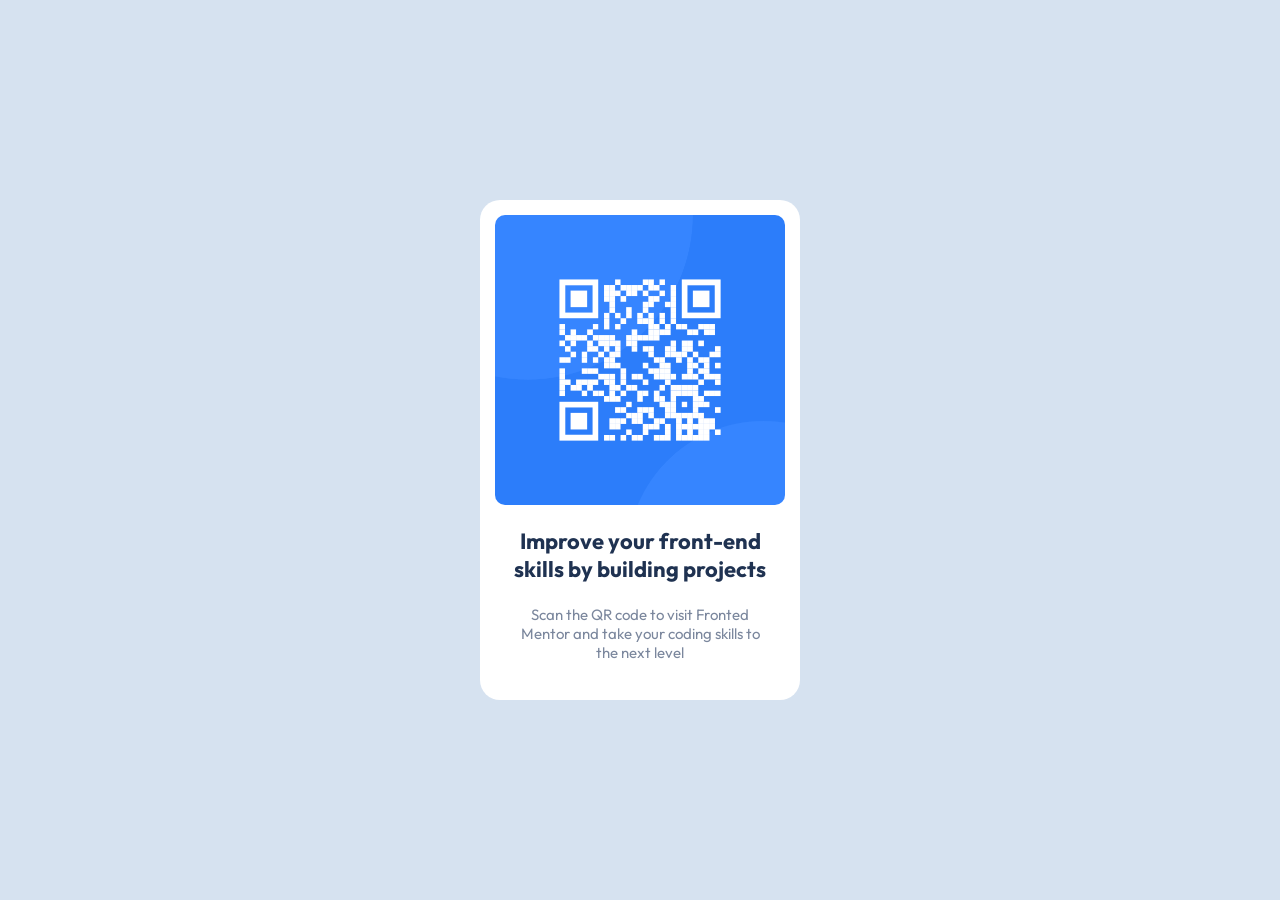
==== docs/index.html @ 15b34d77 "move directorio docs" ====
<!DOCTYPE html>
<html lang="en">
  <head>
    <meta charset="UTF-8" />
    <meta http-equiv="X-UA-Compatible" content="IE=edge" />
    <meta name="viewport" content="width=device-width, initial-scale=1.0" />
    <link rel="stylesheet" href="styles.css" />
    <link rel="preconnect" href="https://fonts.googleapis.com">
<link rel="preconnect" href="https://fonts.gstatic.com" crossorigin>
<link href="https://fonts.googleapis.com/css2?family=Outfit:wght@400;700&display=swap" rel="stylesheet">
    <title>Document</title>
  </head>
  <body>
    <div class="container">
      <div class="barcodeContainer">
        <div class="borde">
          <div class="barcode">
            <img src="./images/image-qr-code.png" />
          </div>
          <div class="texto">
            <h3>Improve your front-end
                skills by building projects</h3>
            <p>Scan the QR code to visit Fronted Mentor and take your coding skills to the next level</p>
          </div>
        </div>
      </div>
    </div>
  </body>
</html>
---- docs/styles.css ----
body {
  font-family: "Outfit", sans-serif;
  /* background-color: #d5e1ef; */
  background-color: hsl(212, 45%, 89%);
}

.container {
  display: flex;
  align-items: center;
  justify-content: center;
}

.barcodeContainer {
  width: 320px;
  height: 500px;
  background-color: white;
  margin: 0;
  position: absolute;
  top: 50%;
  transform: translateY(-50%);
  border-radius: 20px;
}

.borde {
  position: relative;
  width: 290px;
  height: 470px;
  margin: auto;
  top: 50%;
  transform: translateY(-50%);
}

.barcode {
  width: 290px;
  height: 290px;
  border-radius: 10px;
  overflow: hidden;
}

.barcode img {
  max-width: 100%;
  height: auto;
}

.texto {
  text-align: center;
  display: flex;
  flex-direction: column;
  justify-content: space-evenly;
  flex-wrap: wrap;
  margin: 0 15px 0 15px;
}

.texto p {
  margin-top: 0px;
  font-size: 15px;
  font-weight: 400;
  color: hsl(220, 15%, 55%);
}

.texto h3 {
  font-size: 22px;
  font-weight: 700;
  color: hsl(218, 44%, 22%);
}
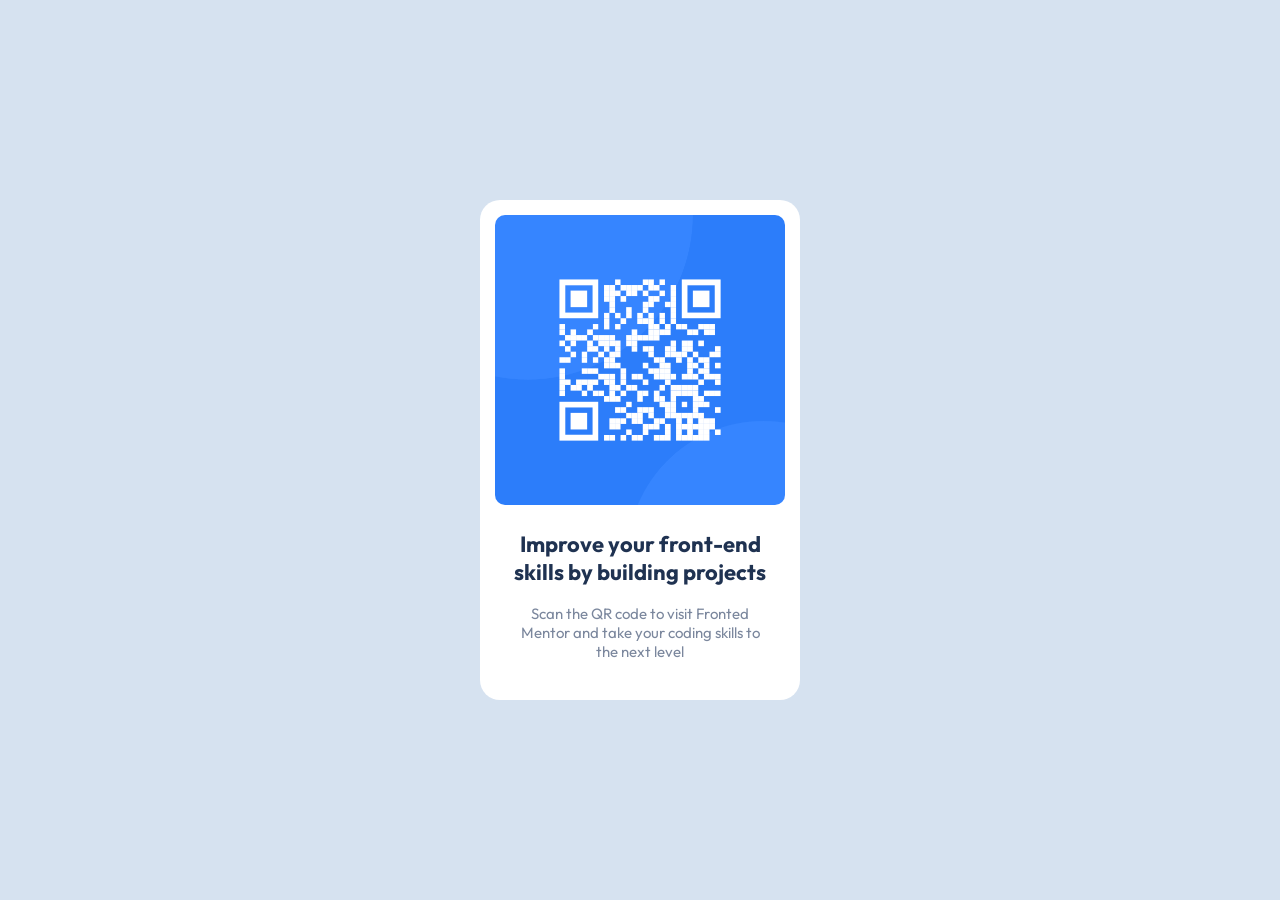
==== commit c6b77b3d: "update" ====
--- a/docs/index.html
+++ b/docs/index.html
@@ -8,18 +8,18 @@
     <link rel="preconnect" href="https://fonts.googleapis.com">
 <link rel="preconnect" href="https://fonts.gstatic.com" crossorigin>
 <link href="https://fonts.googleapis.com/css2?family=Outfit:wght@400;700&display=swap" rel="stylesheet">
-    <title>Document</title>
+    <title>QR code component</title>
   </head>
   <body>
-    <div class="container">
-      <div class="barcodeContainer">
+    <div class="container"  >
+      <div class="barcodeContainer"  role="main">
         <div class="borde">
           <div class="barcode">
-            <img src="./images/image-qr-code.png" />
+            <img alt="QR code component" src="./images/image-qr-code.png" />
           </div>
           <div class="texto">
-            <h3>Improve your front-end
-                skills by building projects</h3>
+            <h1>Improve your front-end
+                skills by building projects</h1>
             <p>Scan the QR code to visit Fronted Mentor and take your coding skills to the next level</p>
           </div>
         </div>
--- a/docs/styles.css
+++ b/docs/styles.css
@@ -3,6 +3,7 @@
   /* background-color: #d5e1ef; */
   background-color: hsl(212, 45%, 89%);
 }
+
 
 .container {
   display: flex;
@@ -58,8 +59,9 @@
   color: hsl(220, 15%, 55%);
 }
 
-.texto h3 {
-  font-size: 22px;
+.texto h1 {
+  margin: 25px 0 18px 0;
   font-weight: 700;
   color: hsl(218, 44%, 22%);
+  font-size: 22px;
 }
